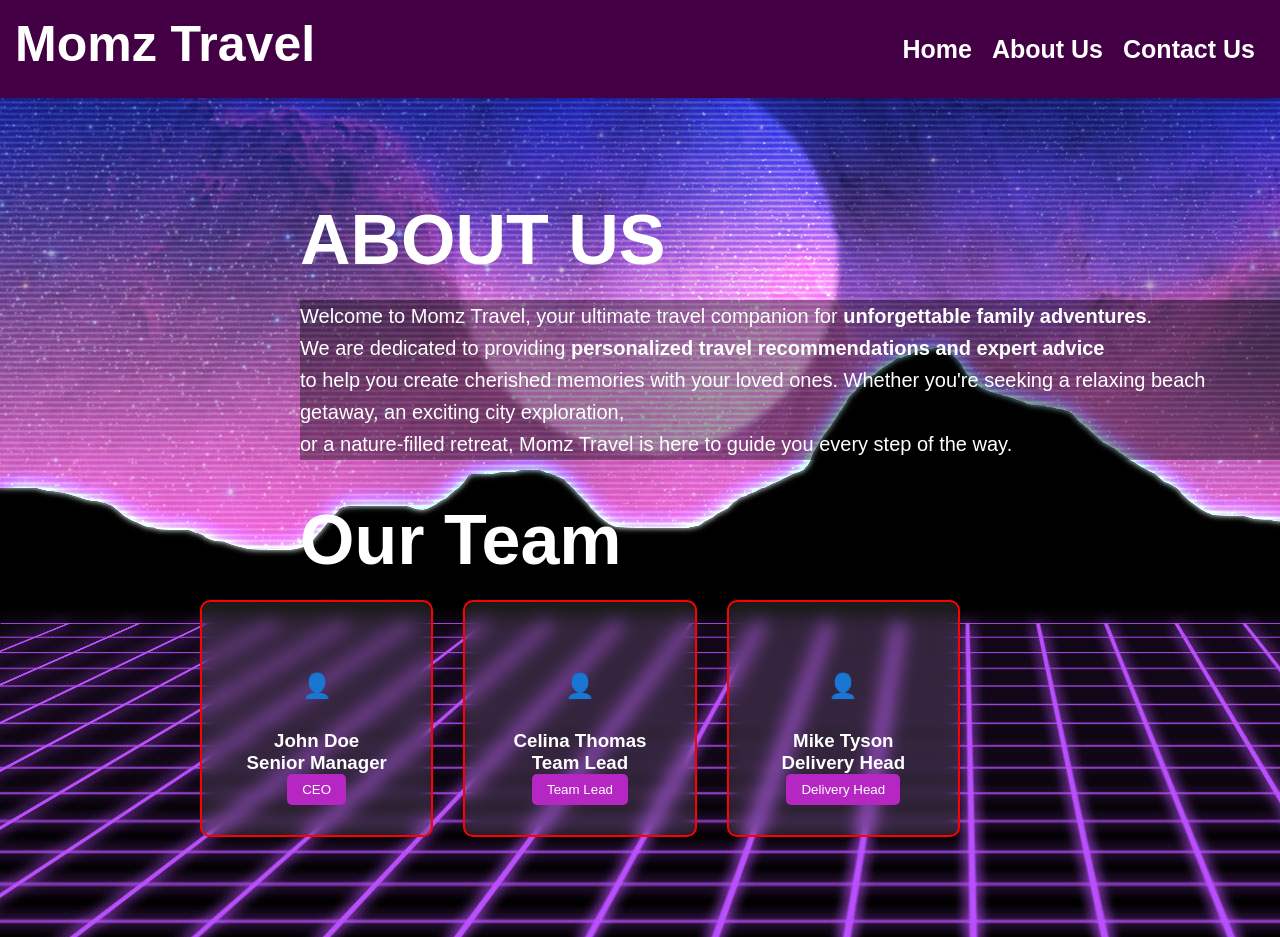
==== travel_about.html @ 44f68680 "finaltest1" ====
<html lang="en">
    <head>
         <meta charset="UTF-8">
         <meta name="viewport" content="width=device-width, initial-scale=1.0">
        <title>EL-Momz Agency</title>
            <link rel="stylesheet" href="./stylesheet.css">
            <script src="./travel_recommendation.js" defer></script> 
    </head>
        <body>
            <nav><h1 id="FirstText">Momz Travel</h1>
                <ul>
                    <li><a href="./travel_recommendation.html" id="home">Home</a></li>
                    <li><a href="./travel_about.html">About Us</a></li>
                    <li><a href="./travel_contact.html">Contact Us</a></li>
                    </ul>
                </nav>
                <div>
                    <h1 id="abtus">ABOUT US</h1>
                    <p id="text2">Welcome to Momz Travel, your ultimate travel companion for <strong>unforgettable family adventures</strong>.<br> 
                        We are dedicated to providing <strong>personalized travel recommendations and expert advice</strong> <br>to help you create cherished memories with your loved ones. 
                        Whether you're seeking a relaxing beach getaway, an exciting city exploration,<br> or a nature-filled retreat, Momz Travel is here to guide you every step of the way. 
                        </p>   
                    </div>
                    <div>
                        <h1 id="team">Our Team </h1>
                    </div>
                    <section class="team-section">
    <div class="overlay">
        <div class="container">
            
            <div class="card">
                <div class="icon">👤</div>
                <h3>John Doe <br>
                Senior Manager</h3>
                <button>CEO</button>
            </div>

            <div class="card">
                <div class="icon">👤</div>
                <h3>Celina Thomas<br>
                Team Lead</h3>
                <button>Team Lead</button>
            </div>

            <div class="card">
                <div class="icon">👤</div>
                <h3>Mike Tyson<br>
                Delivery Head</h3>
             
                <button>Delivery Head</button>
            </div>

        </div>
    </div>
</section>




        </body>
        </html>
---- stylesheet.css ----
* {
    margin: 0;
    padding: 0;
    box-sizing: border-box;
}
nav{
    background-color:rgb(68, 0, 68);
    padding: 15px;
    display: flex;
    align-items: center;
    justify-content: space-between;
}
nav ul{
    display: flex;
    list-style-type: none;
}
nav ul li{
    display: inline;
    margin: 10px;
}   
nav a{
    font-size: 25px;
    color: white;
    text-decoration: none;
    font-weight: bold  ;
}
nav a:hover{
    color: #333;
}
body{
    font-family: Arial, sans-serif;
    background-image:url(img1.jpg)
   
}

div{
    max-width: 800px;
    margin: 20px auto;
    padding: 20px;
}
p{
    font-size: 20px;
    color: #ffffff;
    line-height: 1.6;
    margin-bottom: 20px;
    position: absolute;
    top:750px ;
    left:300px;
    
}
#explore{
    font-size: 100px;
    color: #ffffff;
    position: absolute;
    top: 500px;
    left: 300px;
    margin-bottom: 20px;
    line-break: 20px;
}
#exploreBtn{
    padding: 10px 20px;
    background-color: #333;
    color: white;
    border: none;
    border-radius: 20px;
    cursor: pointer;
    position: absolute;
    top: 800px;
    left: 300px;
}
#FirstText{
    font-size: 50px;
    color: #ffffff;
    text-align: center;
    margin-bottom: 10px;
}
#searchInput{
    
    width: 200px;
    padding: 15px;
    margin-bottom: 0px;
    border: 1px solid #ccc;
    border-radius: 20px;
}
#searchBtn{
    padding: 15px 20px;
    background-color: #333;
    color: white;
    border: none;
    border-radius: 20px;
    cursor: pointer;
}
#resetBtn{
    padding: 15px 20px;
    background-color: #333;
    color: white;
    border: none;
    border-radius: 20px;
    cursor: pointer;
    margin-left: 10px;
}
#abtus{
    font-size: 70px;
    color: #ffffff;
    text-align: left;
    position: absolute;
    top: 200px;
    left: 300px;
    margin-bottom: 10px;
}
#text2{
    font-size: 20px;
    color: #ffffff;
    line-height: 1.6;
    margin-bottom: 20px;
    position: absolute;
    top:300px;
    background-color: rgba(0, 0, 0, 0.363);
    
}
#team{
    font-size: 70px;
    color: #ffffff;
    text-align: left;
    position: absolute;
    top: 500px;
    left: 300px;
}
.team-section{
    display: flex;
    gap: 90px;
    position:absolute;
    top: 500px;
    right: 300px;
   
}
.overlay {
    display: flex;
    align-items: center;
    justify-content: center;
}
.container {
    display: flex;
    gap: 30px;
}
.card {
    
    background: rgba(255, 255, 255, 0.1);
    padding: 30px;
    width: 250px;
    border-radius: 10px;
    border: 1px solid rgba(255,255,255,0.2);
    color: white;
    text-align: center;
    backdrop-filter: blur(8px);
    border: 2px solid red;
}

.icon {
    font-size: 24px;
    margin-bottom: 10px;
}
.card button {
    background: #b526c2;
    border: none;
    padding: 8px 15px;
    border-radius: 5px;
    color: white;
    cursor: pointer;
}
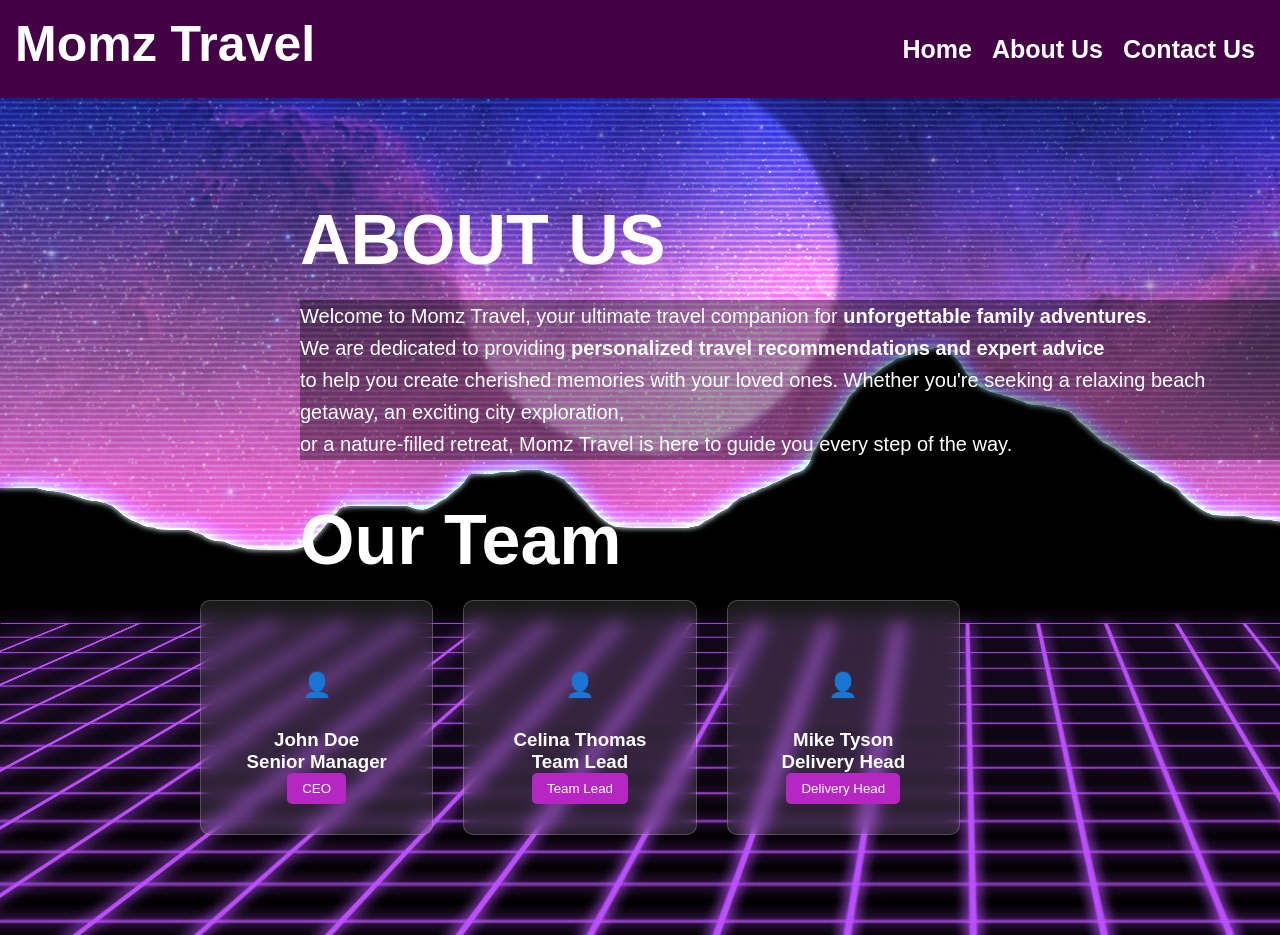
==== commit 2d2efb42: "badv2" ====
--- a/travel_about.html
+++ b/travel_about.html
@@ -3,8 +3,8 @@
          <meta charset="UTF-8">
          <meta name="viewport" content="width=device-width, initial-scale=1.0">
         <title>EL-Momz Agency</title>
-            <link rel="stylesheet" href="./stylesheet.css">
-            <script src="./travel_recommendation.js" defer></script> 
+            <link rel="stylesheet" href="style.css">
+            <script src="script.js"></script> 
     </head>
         <body>
             <nav><h1 id="FirstText">Momz Travel</h1>
@@ -46,16 +46,10 @@
                 <div class="icon">👤</div>
                 <h3>Mike Tyson<br>
                 Delivery Head</h3>
-             
                 <button>Delivery Head</button>
             </div>
-
         </div>
     </div>
 </section>
-
-
-
-
         </body>
         </html>
--- a/style.css
+++ b/style.css
@@ -0,0 +1,221 @@
+* {
+    margin: 0;
+    padding: 0;
+    box-sizing: border-box;
+}
+nav{
+    background-color:rgb(68, 0, 68);
+    padding: 15px;
+    display: flex;
+    align-items: center;
+    justify-content: space-between;
+}
+nav ul{
+    display: flex;
+    list-style-type: none;
+}
+nav ul li{
+    display: inline;
+    margin: 10px;
+}   
+nav a{
+    font-size: 25px;
+    color: white;
+    text-decoration: none;
+    font-weight: bold  ;
+}
+nav a:hover{
+    color: #333;
+}
+body{
+    font-family: Arial, sans-serif;
+    background-image:url(img1.jpg)
+   
+}
+
+div{
+    max-width: 800px;
+    margin: 20px auto;
+    padding: 20px;
+}
+p{
+    font-size: 20px;
+    color: #ffffff;
+    line-height: 1.6;
+    margin-bottom: 20px;
+    position: absolute;
+    top:750px ;
+    left:300px;
+    
+}
+#explore{
+    font-size: 100px;
+    color: #ffffff;
+    position: absolute;
+    top: 500px;
+    left: 300px;
+    margin-bottom: 20px;
+    line-break: 20px;
+}
+#exploreBtn{
+    padding: 10px 20px;
+    background-color: #333;
+    color: white;
+    border: none;
+    border-radius: 20px;
+    cursor: pointer;
+    position: absolute;
+    top: 800px;
+    left: 300px;
+}
+#FirstText{
+    font-size: 50px;
+    color: #ffffff;
+    text-align: center;
+    margin-bottom: 10px;
+}
+#searchInput{
+    
+    width: 200px;
+    padding: 15px;
+    margin-bottom: 0px;
+    border: 1px solid #ccc;
+    border-radius: 20px;
+}
+#searchBtn{
+    padding: 15px 20px;
+    background-color: #333;
+    color: white;
+    border: none;
+    border-radius: 20px;
+    cursor: pointer;
+}
+#searchBtn:hover{
+    background-color: #555;
+}   
+#resetBtn{
+    padding: 15px 20px;
+    background-color: #333;
+    color: white;
+    border: none;
+    border-radius: 20px;
+    cursor: pointer;
+    margin-left: 10px;
+}
+#resetBtn:hover{
+    background-color: #555;
+}   
+#abtus{
+    font-size: 70px;
+    color: #ffffff;
+    text-align: left;
+    position: absolute;
+    top: 200px;
+    left: 300px;
+    margin-bottom: 10px;
+}
+#text2{
+    font-size: 20px;
+    color: #ffffff;
+    line-height: 1.6;
+    margin-bottom: 20px;
+    position: absolute;
+    top:300px;
+    background-color: rgba(0, 0, 0, 0.363);
+    
+}
+#team{
+    font-size: 70px;
+    color: #ffffff;
+    text-align: left;
+    position: absolute;
+    top: 500px;
+    left: 300px;
+}
+.team-section{
+    display: flex;
+    gap: 90px;
+    position:absolute;
+    top: 500px;
+    right: 300px;
+   
+}
+.overlay {
+    display: flex;
+    align-items: center;
+    justify-content: center;
+}
+.container {
+    display: flex;
+    gap: 30px;
+}
+.card {
+    
+    background: rgba(255, 255, 255, 0.1);
+    padding: 30px;
+    width: 250px;
+    border-radius: 10px;
+    border: 1px solid rgba(255,255,255,0.2);
+    color: white;
+    text-align: center;
+    backdrop-filter: blur(8px);
+    
+}
+
+.icon {
+    font-size: 24px;
+    margin-bottom: 10px;
+}
+.card button {
+    background: #b526c2;
+    border: none;
+    padding: 8px 15px;
+    border-radius: 5px;
+    color: white;
+    cursor: pointer;
+}
+.card button:hover {
+    background: #9e1fa0;
+}
+#contact{
+    font-size: 70px;
+    color: #ffffff;
+    text-align: left;
+    position: absolute;
+    top: 200px;
+    left: 300px;
+}
+label{
+    font-size: 30px;
+    color: #ffffff;
+}
+.contact-form{
+    display: flex;
+    flex-direction: column;
+    gap: 15px;
+    position: absolute;
+    top: 300px;
+    right: 300px;
+}
+.contact-form input, .contact-form textarea {
+    padding: 10px;
+    border: 2px solid #4e0707;
+    border-radius: 5px;
+    width: 800px;
+    background-color: #750b6775;
+}
+
+input, textarea {
+    color: #f831ff;
+}
+.contact-form button {
+    background: #b526c2;
+    border: none;
+    padding: 10px 20px;
+    border-radius: 5px;
+    color: rgb(255, 255, 255);
+    cursor: pointer;
+}
+.contact-form button:hover {
+    background: #9e1fa0;
+}
